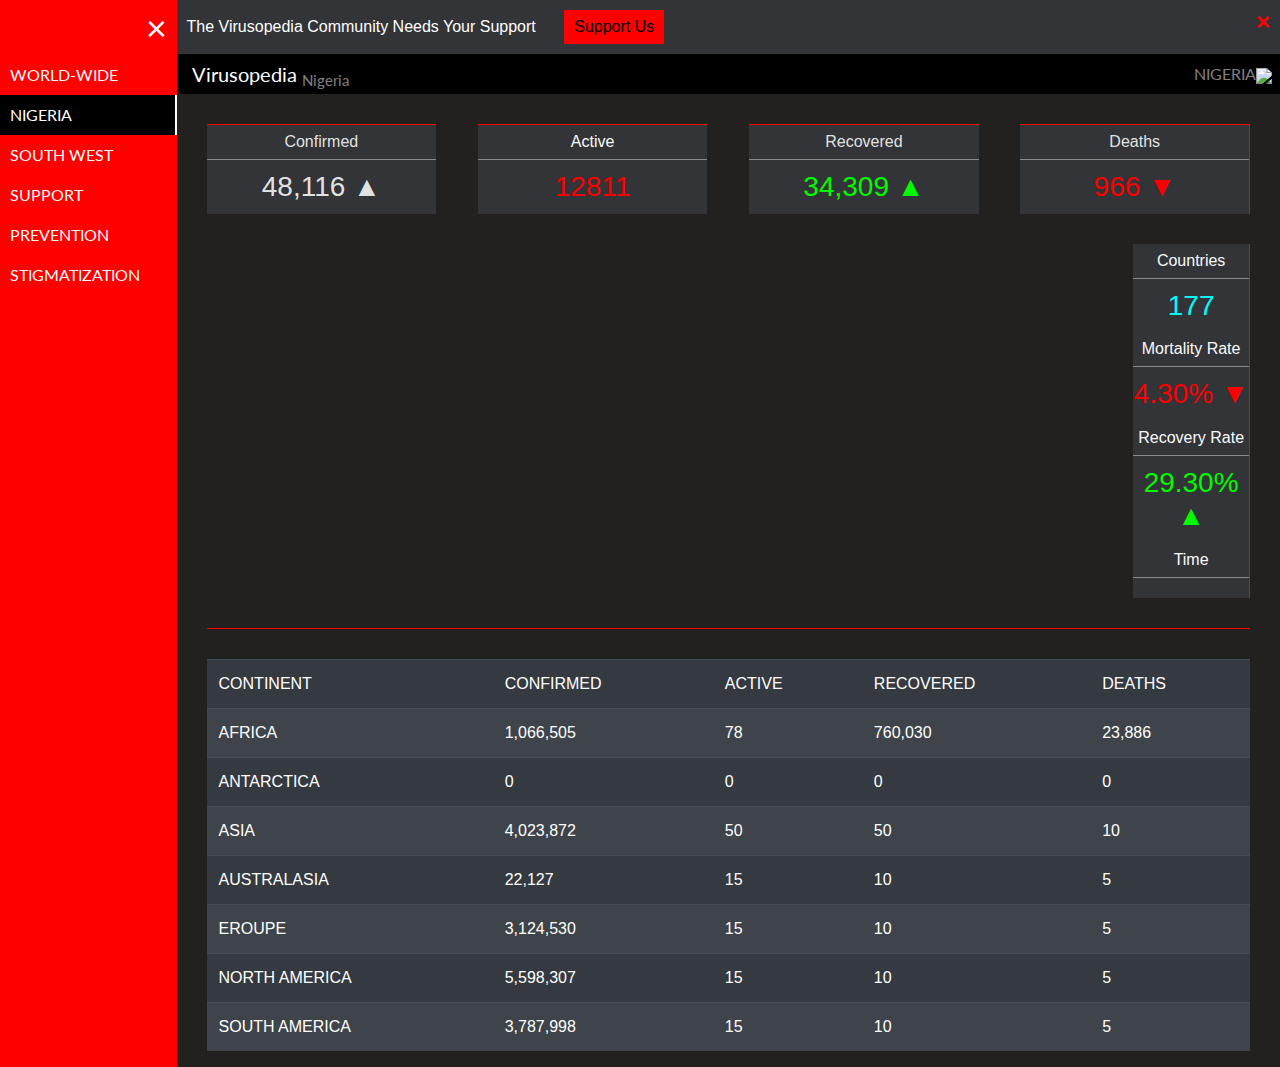
==== nigeria.html @ 81298be6 "first commit" ====
<!DOCTYPE html>
<html lang="en" dir="ltr">
    <head>
        <meta charset="UTF-8">
        <meta http-equiv="X-UA-Compatible" content="IE=edge,chrome=1">
        <title>Virusopedia | Nigeria</title>
        <meta name="viewport" content="width=device-width, initial-scale=1.0, shrink-tofit=no">
        <meta name="keywords" content="virusopedia,virus,dictionary,library,virology,data Visualization">
        <meta name="description" content="COVID-19 Data Visualization">
        <meta name="author" content="X-Emmet">
        <!--Main CSS-->
        <link rel="stylesheet" href="css/Indexstyle.css">
        <!-- Font Family -->
        <link href="https://fonts.googleapis.com/css2?family=Lato:wght@300&display=swap" rel="stylesheet">
        <!-- Bootstrap CSS -->
        <link rel="stylesheet" href="https://stackpath.bootstrapcdn.com/bootstrap/4.5.2/css/bootstrap.min.css" integrity="sha384-JcKb8q3iqJ61gNV9KGb8thSsNjpSL0n8PARn9HuZOnIxN0hoP+VmmDGMN5t9UJ0Z" crossorigin="anonymous">
        <!--Load the AJAX API-->
        <script type="text/javascript" src="https://www.gstatic.com/charts/loader.js"></script>
        <script src="https://www.google.com/jsapi"></script>
    </head>
    <body>
        <div class="main d-flex justify-content-center">
            <div class="first flex-column" id="first">
                <nav class="navbar flex-column v-nav">
                    <div class="show"> 
                        <ul class="navbar-nav mr-auto" id="myTab"> 
                            <li class="nav-item closebtn" onclick="closeNav()">    
                                <a class="nav-link cross" data-toggle="tab" href="javascript:void(0)">&times;</a>  
                            </li>  
                            <li class="nav-item">    
                                <a class="nav-link side-link" href="index.html">WORLD-WIDE</a>  
                            </li>  
                            <li class="nav-item dropdown">    
                                <a class="nav-link active side-link " href="nigeria.html">NIGERIA<span class="caret"></span></a>
                            </li> 
                            <li class="nav-item">    
                                <a class="nav-link side-link" href="southwest.html">SOUTH WEST</a>  
                            </li> 
                            <li class="nav-item">    
                                <a class="nav-link side-link" href="support.html"> SUPPORT</a>  
                            </li> 
                            <li class="nav-item">    
                                <a class="nav-link side-link" href="prevention.html">PREVENTION</a>  
                            </li> 
                            <li class="nav-item">    
                                <a class="nav-link side-link" href="stigmatization.html">STIGMATIZATION</a> 
                            </li> 
                        </ul>
                    </div>
                </nav>
            </div>
            <div class="second" id="second">
                <!-- Toast -->
                <div class="toaster" id="toast" data-autohide="false">
                    The Virusopedia Community Needs Your Support <a href="support.html"><button class="ml-4 support">Support Us</button></a> 
                    <button type="button" class="close" >&times;</button>
                </div>
                <!--Navigation-->
                <nav class="navbar sticky-top navbar-dark navbar-expand-lg" id="nav">
                    <a class="navbar-brand" href="#"><p class="logo">Virusopedia <sub class="navbar-text">Nigeria</sub></p></a>
                    <button class="navbar-toggler" onclick="openNav()" type="button" id="togbut">
                        <span class="navbar-toggler-icon"></span>
                    </button>
                    <div class="collapse navbar-collapse nigeria"> 
                        <ul class="navbar-nav ml-auto" id="myTab"> 
                            <li class="nav-item dropdown">    
                                <a class="nav-link" href="#" id="dropdown" role="button" data-toggle="dropdown" aria-haspopup="true" aria-expanded="false">NIGERIA<img style="-webkit-user-select: none;margin: auto; padding: 0; height: 25px;width: auto;" src="https://emojipedia-us.s3.dualstack.us-west-1.amazonaws.com/thumbs/160/openmoji/252/flag-nigeria_1f1f3-1f1ec.png"><span class="caret"></span></a>
                            </li> 
                        </ul>
                    </div>
                </nav>
                <div class="container-fluid third">
                    <div class="d-flex flex-wrap justify-content-between container-fluid div1">
                        <div class="confirmed ">
                            <p style="color:rgb(250, 250, 250, 0.9);">Confirmed</p>
                            <hr>
                            <h3 style="color:rgb(250, 250, 250, 0.9);">48,116 &#9650;</h1>
                        </div>
                        <div class="activ ">
                            <p style="color:rgb(250, 250, 250);">Active</p>
                            <hr>
                            <h3 style="color: rgb(250, 0, 0);">12811</h1>
                        </div>
                        <div class="discharged ">
                            <p style="color:rgb(250, 250, 250, 0.9);">Recovered</p>
                            <hr>
                            <h3 style="color:rgb(0, 250, 0);">34,309 &#9650;</h1>
                        </div>
                        <div class="deaths ">
                            <p style="color:rgb(250, 250, 250, 0.9);">Deaths</p>
                            <hr>
                            <h3 style="color:rgb(250, 0, 0);">966 &#9660;</h1>
                        </div>
                    </div>
                    <div class="container-fluid d-flex flex-row justify-content-between div2">
                        <!--Google Maps Api-->
                        <div class="container" id="googleMap"></div>
                        <div class="sub d-flex flex-column justify-content-between">
                            <div class="countries" >
                                <p style="color:rgb(250, 250, 250);">Countries</p>
                                <hr>
                                <h3 style="color:rgb(0, 250, 250);">177</h3>
                            </div>
                            <div class="mortality">
                                <p style="color:rgb(250, 250, 250);">Mortality Rate</p>
                                <hr>
                                <h3 style="color:rgb(250, 0, 0);">4.30% &#9660;</h3>
                            </div>
                            <div class="recovery">
                                <p style="color:rgb(250, 250, 250);">Recovery Rate</p>
                                <hr>
                                <h3 style="color:rgb(0, 250, 0);">29.30% &#9650;</h3>
                            </div>
                            <div class="time">
                                <p style="color:rgb(250, 250, 250);">Time</p>
                                <hr>
                                <h3 style="color:rgb(250, 250, 250);" id="time"></h3>
                            </div>
                        </div>
                    </div>  
                    <div class="div3"> 
                        <!--Div that will hold the pie chart-->
                        <div class="container-fluid"  id="pie_div"></div>

                        <!--Div that will hold the Bar chart-->
                        <div class="container-fluid"  id="barchart"></div>
                        
                        <!-- Div that will hold the Graph -->
                        <div class="container-fluid" id="graph_div" ></div>
                    </div>
                    <table class="table table-striped table-hover table-dark table-responsive-sm">
                        <thead>
                            <tr>
                                <td>CONTINENT</td>
                                <td>CONFIRMED</td>
                                <td>ACTIVE</td>
                                <td>RECOVERED</td>
                                <td>DEATHS</td>
                            </tr>
                        </thead>
                        <tbody>
                            <tr>
                                <td>AFRICA</td>
                                <td>1,066,505</td>
                                <td>78</td>
                                <td>760,030</td>
                                <td>23,886</td>
                            </tr>
                            <tr>
                                <td>ANTARCTICA</td>
                                <td>0</td>
                                <td>0</td>
                                <td>0</td>
                                <td>0</td>
                            </tr>
                            <tr>
                                <td>ASIA</td>
                                <td>4,023,872</td>
                                <td>50</td>
                                <td>50</td>
                                <td>10</td>
                            </tr>
                            <tr>
                                <td>AUSTRALASIA</td>
                                <td>22,127</td>
                                <td>15</td>
                                <td>10</td>
                                <td>5</td>
                            </tr>
                            <tr>
                                <td>EROUPE</td>
                                <td>3,124,530</td>
                                <td>15</td>
                                <td>10</td>
                                <td>5</td>
                            </tr>
                            <tr>
                                <td>NORTH AMERICA</td>
                                <td>5,598,307</td>
                                <td>15</td>
                                <td>10</td>
                                <td>5</td>
                            </tr>
                            <tr>
                                <td>SOUTH AMERICA</td>
                                <td>3,787,998</td>
                                <td>15</td>
                                <td>10</td>
                                <td>5</td>
                            </tr>
                        </tbody>
                    </table>
                    
                </div>
            </div>
        </div>    
        <!--================================================ MAIN JS & PLUGINS ===========================================================-->
        <!-- Main JS -->
        <script type="text/javascript" src="js/Indexscript.js"></script>
        <script src="https://code.jquery.com/jquery-3.5.1.slim.min.js" integrity="sha384-DfXdz2htPH0lsSSs5nCTpuj/zy4C+OGpamoFVy38MVBnE+IbbVYUew+OrCXaRkfj" crossorigin="anonymous"></script>
        <script src="https://cdn.jsdelivr.net/npm/popper.js@1.16.1/dist/umd/popper.min.js" integrity="sha384-9/reFTGAW83EW2RDu2S0VKaIzap3H66lZH81PoYlFhbGU+6BZp6G7niu735Sk7lN" crossorigin="anonymous"></script>
        <!-- NIG MAP -->
        <script src="plugins/ngmap.js"></script>
        <!-- API PLUGIN J -->
        <script src="plugins/nigpluginjs.js"></script>
        <!-- Bootstrap Js -->
        <script src="https://stackpath.bootstrapcdn.com/bootstrap/4.5.2/js/bootstrap.min.js" integrity="sha384-B4gt1jrGC7Jh4AgTPSdUtOBvfO8shuf57BaghqFfPlYxofvL8/KUEfYiJOMMV+rV" crossorigin="anonymous"></script>
        <!-- Toast Script -->
        <script>
            $(document).ready(function(){
              $('.toast').toast('show');
            });
            $(".close").click(function(){
              $(".toaster").hide();
            });
            </script>
        <!-- <script>
            var encoded = "&#10071; Beware! Dear User, this website was developed by X-Emmet as an experimental work only! All information contained in this site may not be true. Viewer's discretion is adviced. X-Emmet will not be held responsible for any misleading information.";
            var decoded = $("<div/>",{'class': 'newalert'}).html(encoded).text();
            alert(decoded);
        </script> -->
    </body>
</html>
---- css/Indexstyle.css ----
*{
    outline: none !important;
}
body{
    background-color: #232020 !important;
}
/*=====Font-Family=====*/
.first{
    background-color: red;
    width: 16%;
    overflow-x: hidden;
    overflow-y: hidden !important;
    z-index: 1021;
    transition: 0.5s;
}
.v-nav{
    background-color: red !important;
    padding: 0 !important;
    font-family: 'Lato', sans-serif !important;
}
.cross{
    padding: 0 !important;
    padding-right: 10px !important;
    height: 55px;
    color: white;
}
.cross:hover{
    color: white;
}
.closebtn {
    font-size: 36px;
    text-align: end;
}
.show{
    width: 100%;
    background-color: red;
}
.active{
    background-color: black;
    border-right: 2px solid white;
}
.side-link{
    color: white;
    padding-left: 10px !important;
    padding-right: 10px !important;
}
.side-link:hover{
    color: white;
    background-color: #323437;
}
.side-link:active{
    background-color: black;
}
.second{
    width: 100%;
}
.toaster{
    color: white;
    background-color: #323437;
    align-items: center;
    margin-bottom: 0 !important;
    padding: 10px 10px 10px 10px;
    width: 100% !important;
    overflow: auto;
}
.support{
    padding: 5px 10px;
    background-color: red;
    border: none;
}
.close{
    float: right;
    color: red !important;
    opacity: 1 !important;
    text-shadow: none !important;
}
.third{
    padding-left: 30px !important;
    padding-right: 30px !important;
}
#nav{
    background-color: black !important;
    padding: 0 !important;
    font-family: 'Lato', sans-serif !important;
}
.navbar-brand{
    margin-left: 15px !important;
}
button.navbar-toggler{
    border-color: transparent !important;
}
.div1{
    text-align: center;
    height: auto;
    padding: 0 0 ;
    padding-left: 0 !important;
    padding-right: 0 !important;
    margin: 30px 0;
}
.divcon{
    color: white;
    text-indent: 30px;
    background-color: rgba(0, 0, 0, 0.5);
    height: auto;
    padding-top: 30px;
    padding-bottom: 30px;
    margin: 30px 0;
    border-top: 1px solid red;
    border-bottom: 1px solid red;
}
.confirmed, .activ, .discharged, .deaths{
    border-top: 1px solid red;
    width: 22%;
    background-color: #323437;
}
.deaths{
    border-right: 1px solid red;
}
.confirmed:hover,.activ:hover,.discharged:hover,.deaths:hover, .countries:hover,.mortality:hover, .time:hover, .recovery:hover{
    box-shadow: 1px 1px 5px 1px red;
}
.div1 p{
    word-wrap: break-word;
    padding-top: 5px;
    padding-bottom: 5px;
}
.div1 h3 {
    font-family: sans-serif !important;
    margin-bottom: 0;
    word-wrap: break-word;
    padding-top: 10px;
    padding-bottom: 10px;
}
p,hr{
    margin: 0 !important;
}
hr{
    background-color: rgba(255, 255, 255, 0.5);
}
.div2{
    text-align: center;
    padding: 0 !important;
    display: block;
    margin-bottom: 30px;
}
.sub{
    width: auto;
    height: auto;
}
#googleMap{
    padding: 0 !important;
    margin: 0;
}
.countries, .mortality, .recovery, .time{
    border-right: 1px solid red;
    background-color: #323437;
    width: 100%;
}
.div3{
    border-top: 1px solid red;
    margin: 0 !important;
    margin-bottom: 30px !important;
    padding: 0 !important;
}
.div2 p{
    word-wrap: break-word;
    padding-top: 5px;
    padding-bottom: 5px;
}
.div2 h3 {
    font-family: sans-serif !important;
    margin-bottom: 0;
    word-wrap: break-word;
    padding-top: 10px;
    padding-bottom: 10px;
}
#barchart, #pie_div, #graph_div{
    padding-left: 0 !important;
    padding-right: 0 !important;
}
/*=======================================R.E.S.P.O.N.S.I.V.E.N.E.S.S====================================*/
/* Extra small devices (portrait phones, less than 576px) */ 
/* Small devices (landscape phones, 576px and lower) */
@media only screen and (max-width: 576px) {
    .third{
        padding-left: 20px !important;
        padding-right: 20px !important;
    }
    .div1{
        padding: 0 !important;
        margin-top: 20px;
        margin-bottom: 20px ;
    }
    .div3{
        margin-bottom: 20px !important;
    }
    .navbar-text{
        display:none !important;
    }
    .d-flex.div1{
        display: block !important;
    }
    .confirmed, .activ, .discharged, .deaths{
        width: 100%;
        margin-bottom: 10px;
    }
    .deaths{
        border-right: none;
    }
    .d-flex.div2{
        display: block !important;
        margin-bottom: 20px;
    }
    #googleMap{
        width: 100%;
        height: 300px;
        margin-bottom: 20px;
    }
    .countries, .mortality, .recovery, .time{
        border-top: 1px solid red;
        border-right: none;
        margin-bottom: 10px;
    }
    .time{
        margin-bottom: 0 !important;
    }

} 
/* Medium devices (tablets, 768px and lower) */ 
@media only screen and (max-width: 768px) {
    
}
/* Large devices (desktops, 992px and lower) */
@media only screen and (max-width: 992px) {
    .first{
        height: 100%;
        width:0%;
        position: fixed;
        top: 0;
        left:0;
        overflow-x: hidden;
    }
    .second{
        width: 100%;
    }
    .nigeria{
        display:none !important;
    }
    table{
        overflow-x: scroll;
    }
}
/* Extra large devices (large desktops, 1200px and lower) */
@media only screen and (max-width: 1200px) {

}
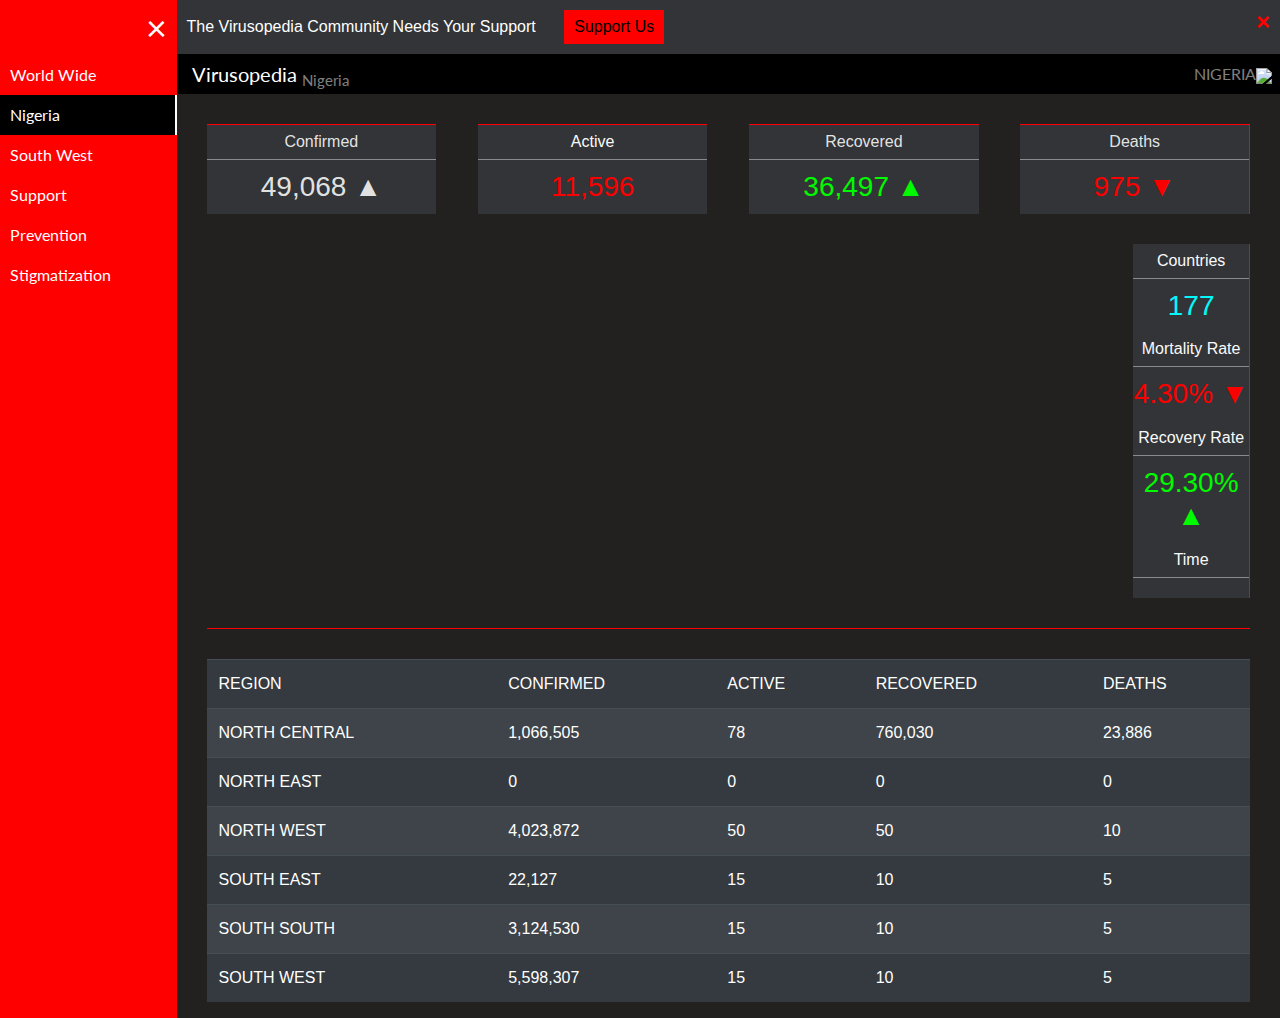
==== commit 7f6079b1: "Update nigeria.html" ====
--- a/nigeria.html
+++ b/nigeria.html
@@ -28,28 +28,31 @@
                                 <a class="nav-link cross" data-toggle="tab" href="javascript:void(0)">&times;</a>  
                             </li>  
                             <li class="nav-item">    
-                                <a class="nav-link side-link" href="index.html">WORLD-WIDE</a>  
+                                <a class="nav-link side-link" href="index.html">World Wide</a>  
                             </li>  
                             <li class="nav-item dropdown">    
-                                <a class="nav-link active side-link " href="nigeria.html">NIGERIA<span class="caret"></span></a>
-                            </li> 
-                            <li class="nav-item">    
-                                <a class="nav-link side-link" href="southwest.html">SOUTH WEST</a>  
-                            </li> 
-                            <li class="nav-item">    
-                                <a class="nav-link side-link" href="support.html"> SUPPORT</a>  
-                            </li> 
-                            <li class="nav-item">    
-                                <a class="nav-link side-link" href="prevention.html">PREVENTION</a>  
-                            </li> 
-                            <li class="nav-item">    
-                                <a class="nav-link side-link" href="stigmatization.html">STIGMATIZATION</a> 
+                                <a class="nav-link active side-link " href="nigeria.html">Nigeria<span class="caret"></span></a>
+                            </li> 
+                            <li class="nav-item">    
+                                <a class="nav-link side-link" href="southwest.html">South West</a>  
+                            </li> 
+                            <li class="nav-item">    
+                                <a class="nav-link side-link" href="support.html">Support</a>  
+                            </li> 
+                            <li class="nav-item">    
+                                <a class="nav-link side-link" href="prevention.html">Prevention</a>  
+                            </li> 
+                            <li class="nav-item">    
+                                <a class="nav-link side-link" href="stigmatization.html">Stigmatization</a> 
                             </li> 
                         </ul>
                     </div>
                 </nav>
             </div>
             <div class="second" id="second">
+                <div class="progress-container">
+                    <div class="progress-bar" id="myBar"></div>
+                </div>
                 <!-- Toast -->
                 <div class="toaster" id="toast" data-autohide="false">
                     The Virusopedia Community Needs Your Support <a href="support.html"><button class="ml-4 support">Support Us</button></a> 
@@ -58,9 +61,6 @@
                 <!--Navigation-->
                 <nav class="navbar sticky-top navbar-dark navbar-expand-lg" id="nav">
                     <a class="navbar-brand" href="#"><p class="logo">Virusopedia <sub class="navbar-text">Nigeria</sub></p></a>
-                    <button class="navbar-toggler" onclick="openNav()" type="button" id="togbut">
-                        <span class="navbar-toggler-icon"></span>
-                    </button>
                     <div class="collapse navbar-collapse nigeria"> 
                         <ul class="navbar-nav ml-auto" id="myTab"> 
                             <li class="nav-item dropdown">    
@@ -68,28 +68,31 @@
                             </li> 
                         </ul>
                     </div>
+                    <button class="navbar-toggler" onclick="openNav()" type="button" id="togbut">
+                        <span class="navbar-toggler-icon"></span>
+                    </button>
                 </nav>
                 <div class="container-fluid third">
                     <div class="d-flex flex-wrap justify-content-between container-fluid div1">
                         <div class="confirmed ">
                             <p style="color:rgb(250, 250, 250, 0.9);">Confirmed</p>
                             <hr>
-                            <h3 style="color:rgb(250, 250, 250, 0.9);">48,116 &#9650;</h1>
+                            <h3 style="color:rgb(250, 250, 250, 0.9);">49,068 &#9650;</h1>
                         </div>
                         <div class="activ ">
                             <p style="color:rgb(250, 250, 250);">Active</p>
                             <hr>
-                            <h3 style="color: rgb(250, 0, 0);">12811</h1>
+                            <h3 style="color: rgb(250, 0, 0);">11,596</h1>
                         </div>
                         <div class="discharged ">
                             <p style="color:rgb(250, 250, 250, 0.9);">Recovered</p>
                             <hr>
-                            <h3 style="color:rgb(0, 250, 0);">34,309 &#9650;</h1>
+                            <h3 style="color:rgb(0, 250, 0);">36,497 &#9650;</h1>
                         </div>
                         <div class="deaths ">
                             <p style="color:rgb(250, 250, 250, 0.9);">Deaths</p>
                             <hr>
-                            <h3 style="color:rgb(250, 0, 0);">966 &#9660;</h1>
+                            <h3 style="color:rgb(250, 0, 0);">975 &#9660;</h1>
                         </div>
                     </div>
                     <div class="container-fluid d-flex flex-row justify-content-between div2">
@@ -131,7 +134,7 @@
                     <table class="table table-striped table-hover table-dark table-responsive-sm">
                         <thead>
                             <tr>
-                                <td>CONTINENT</td>
+                                <td>REGION</td>
                                 <td>CONFIRMED</td>
                                 <td>ACTIVE</td>
                                 <td>RECOVERED</td>
@@ -140,50 +143,43 @@
                         </thead>
                         <tbody>
                             <tr>
-                                <td>AFRICA</td>
+                                <td>NORTH CENTRAL</td>
                                 <td>1,066,505</td>
                                 <td>78</td>
                                 <td>760,030</td>
                                 <td>23,886</td>
                             </tr>
                             <tr>
-                                <td>ANTARCTICA</td>
-                                <td>0</td>
-                                <td>0</td>
-                                <td>0</td>
-                                <td>0</td>
-                            </tr>
-                            <tr>
-                                <td>ASIA</td>
+                                <td>NORTH EAST</td>
+                                <td>0</td>
+                                <td>0</td>
+                                <td>0</td>
+                                <td>0</td>
+                            </tr>
+                            <tr>
+                                <td>NORTH WEST</td>
                                 <td>4,023,872</td>
                                 <td>50</td>
                                 <td>50</td>
                                 <td>10</td>
                             </tr>
                             <tr>
-                                <td>AUSTRALASIA</td>
+                                <td>SOUTH EAST</td>
                                 <td>22,127</td>
                                 <td>15</td>
                                 <td>10</td>
                                 <td>5</td>
                             </tr>
                             <tr>
-                                <td>EROUPE</td>
+                                <td>SOUTH SOUTH</td>
                                 <td>3,124,530</td>
                                 <td>15</td>
                                 <td>10</td>
                                 <td>5</td>
                             </tr>
                             <tr>
-                                <td>NORTH AMERICA</td>
+                                <td>SOUTH WEST</td>
                                 <td>5,598,307</td>
-                                <td>15</td>
-                                <td>10</td>
-                                <td>5</td>
-                            </tr>
-                            <tr>
-                                <td>SOUTH AMERICA</td>
-                                <td>3,787,998</td>
                                 <td>15</td>
                                 <td>10</td>
                                 <td>5</td>
@@ -220,4 +216,4 @@
             alert(decoded);
         </script> -->
     </body>
-</html>+</html>
